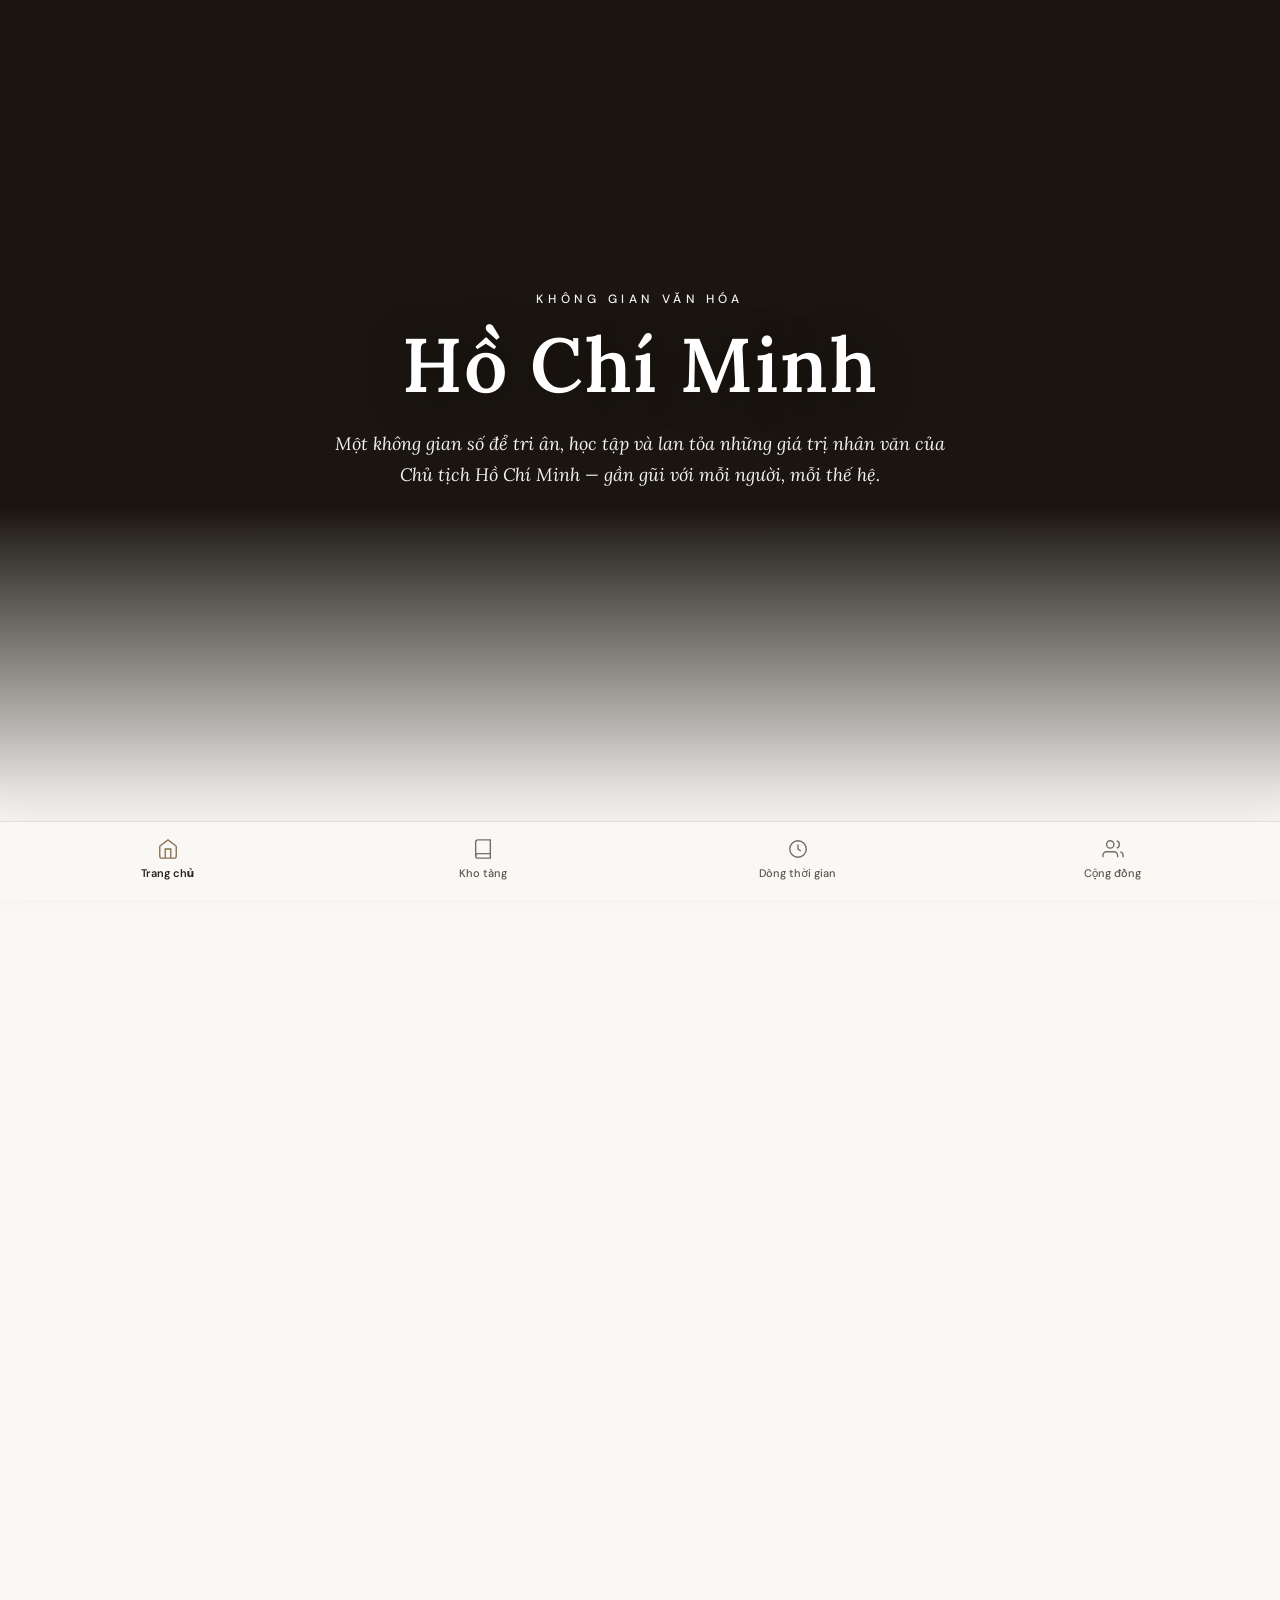
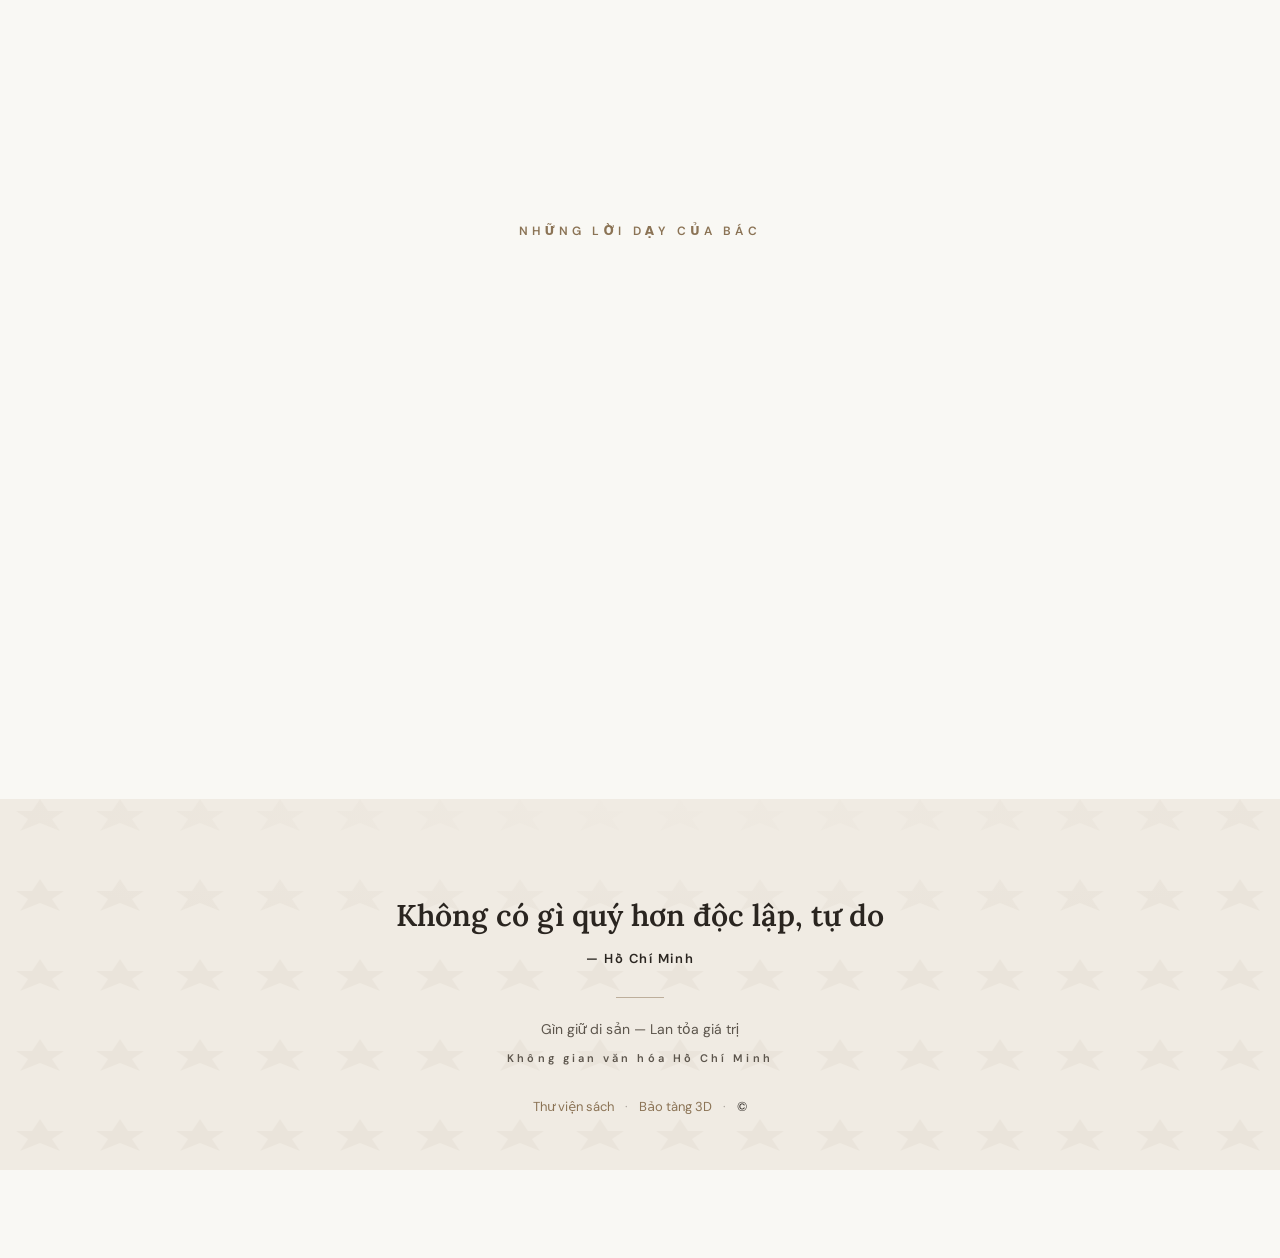
==== index.html @ f2ff1b16 "loai bo cac goi y cho dev" ====
<!doctype html>
<html lang="vi">
  <head>
    <meta charset="UTF-8" />
    <meta name="viewport" content="width=device-width, initial-scale=1.0" />
    <title>Không gian Văn hóa Hồ Chí Minh</title>
    <meta
      name="description"
      content="Không gian văn hóa Hồ Chí Minh trên không gian mạng — nơi quá khứ soi sáng tương lai."
    />
    <link rel="stylesheet" href="./landing.css" />
  </head>
  <body class="page-landing">
    <header class="landing-hero" role="banner">
      <div class="landing-hero__bg" aria-hidden="true"></div>
      <div class="landing-hero__fade" aria-hidden="true"></div>
      <div class="landing-hero__inner">
        <p class="landing-hero__label">Không gian văn hóa</p>
        <h1 class="landing-hero__title landing-serif">Hồ Chí Minh</h1>
        <p class="landing-hero__quote">
          Một không gian số để tri ân, học tập và lan tỏa những giá trị nhân văn
          của Chủ tịch Hồ Chí Minh — gần gũi với mỗi người, mỗi thế hệ.
        </p>
      </div>
    </header>

    <section class="landing-intro" data-reveal>
      <div class="landing-wrap">
        <div class="landing-intro__grid">
          <div>
            <h2 class="landing-intro__title">Nơi quá khứ soi sáng tương lai</h2>
            <p class="landing-intro__text">
              Nơi hội tụ tư liệu, sách và trải nghiệm số về cuộc đời, sự nghiệp
              và tư tưởng Hồ Chí Minh. Chúng tôi kiến tạo cổng thông tin thống
              nhất, thân thiện trên điện thoại và máy tính, để mỗi người dễ dàng
              tiếp cận nguồn chính thống và học tập, làm theo Bác trong đời
              sống hôm nay.
            </p>
          </div>
          <figure class="landing-intro__figure">
            <img
              src="./assets/hero-reference.png"
              alt="Không gian làm việc với sách và đèn dầu, gợi nhớ phong thái giản dị"
              width="1200"
              height="800"
              loading="lazy"
              decoding="async"
            />
          </figure>
        </div>
      </div>
    </section>

    <section class="landing-features" aria-labelledby="features-heading">
      <div class="landing-wrap">
        <h2 id="features-heading" class="visually-hidden">Ba trụ cột nội dung</h2>
        <div class="landing-cards">
          <article class="landing-card" data-reveal>
            <div class="landing-card__icon" aria-hidden="true">
              <svg viewBox="0 0 24 24" fill="none" stroke="currentColor" stroke-width="1.25">
                <path d="M4 19.5A2.5 2.5 0 0 1 6.5 17H20" />
                <path d="M6.5 2H20v20H6.5A2.5 2.5 0 0 1 4 19.5v-15A2.5 2.5 0 0 1 6.5 2z" />
                <path d="M8 7h8M8 11h6" />
              </svg>
            </div>
            <h3 class="landing-card__title">Kho tàng di sản</h3>
            <p class="landing-card__text">
              Tin tức, tư liệu đa phương tiện và điểm tham quan 3D — tập hợp tại
              một nơi, luôn dẫn nguồn rõ ràng.
            </p>
            <a class="landing-card__link" href="./tu-lieu.html">Khám phá tư liệu</a>
          </article>

          <article class="landing-card" data-reveal>
            <div class="landing-card__icon" aria-hidden="true">
              <svg viewBox="0 0 24 24" fill="none" stroke="currentColor" stroke-width="1.25">
                <circle cx="12" cy="12" r="9" />
                <path d="M12 7v5l3 2" />
              </svg>
            </div>
            <h3 class="landing-card__title">Dòng thời gian</h3>
            <p class="landing-card__text">
              Dòng đời Chủ tịch Hồ Chí Minh qua triển lãm ảnh — từ quê hương Sen – Chùa
              đến Di chúc và di sản của dân tộc.
            </p>
            <a class="landing-card__link" href="./ke-hoach.html">Xem dòng đời</a>
          </article>

          <article class="landing-card" data-reveal>
            <div class="landing-card__icon" aria-hidden="true">
              <svg viewBox="0 0 24 24" fill="none" stroke="currentColor" stroke-width="1.25">
                <path d="M17 21v-2a4 4 0 0 0-4-4H5a4 4 0 0 0-4 4v2" />
                <circle cx="9" cy="7" r="4" />
                <path d="M23 21v-2a4 4 0 0 0-3-3.87M16 3.13a4 4 0 0 1 0 7.75" />
              </svg>
            </div>
            <h3 class="landing-card__title">Cộng đồng</h3>
            <p class="landing-card__text">
              Liên kết đơn vị, thư viện và người dùng — cùng chia sẻ tài nguyên
              học tập có trách nhiệm.
            </p>
            <a class="landing-card__link" href="./lien-he.html">Kết nối &amp; liên hệ</a>
          </article>
        </div>
      </div>
    </section>

    <section class="landing-quotes" aria-labelledby="quotes-label">
      <p id="quotes-label" class="landing-quotes__label">Những lời dạy của Bác</p>
      <div class="landing-wrap">
        <div class="landing-quote-block" data-reveal>
          <blockquote>
            Không có việc gì khó; chỉ sợ lòng không bền. Đào núi lấp biển, quyết
            chí ắt làm nên.
          </blockquote>
          <cite>— Nhật ký trong tù</cite>
        </div>
        <div class="landing-quote-block" data-reveal>
          <blockquote>Học, học nữa, học mãi.</blockquote>
          <cite>— Với thiếu niên, nhi đồng</cite>
        </div>
        <div class="landing-quote-block" data-reveal>
          <blockquote>
            Thà hy sinh tất cả chứ nhất định không chịu làm nô lệ, không chịu mất
            nước.
          </blockquote>
          <cite>— Lời kêu gọi toàn quốc kháng chiến</cite>
        </div>
      </div>
    </section>

    <footer class="landing-foot">
      <div class="landing-foot__inner">
        <p class="landing-foot__quote landing-serif">
          Không có gì quý hơn độc lập, tự do
        </p>
        <p class="landing-foot__attr">— Hồ Chí Minh</p>
        <div class="landing-foot__rule" aria-hidden="true"></div>
        <p class="landing-foot__tag">Gìn giữ di sản — Lan tỏa giá trị</p>
        <p class="landing-foot__brand">Không gian văn hóa Hồ Chí Minh</p>
        <p class="landing-foot__links">
          <a href="./thu-vien.html">Thư viện sách</a>
          <span class="landing-foot__sep">·</span>
          <a href="./bao-tang-3d.html">Bảo tàng 3D</a>
          <span class="landing-foot__sep">·</span>
          <span>&copy; <span id="current-year"></span></span>
        </p>
      </div>
    </footer>

    <nav class="landing-dock" aria-label="Điều hướng chính">
      <a class="is-active" href="./index.html" aria-current="page">
        <svg viewBox="0 0 24 24" fill="none" stroke="currentColor" stroke-width="1.5">
          <path d="M3 9l9-7 9 7v11a2 2 0 0 1-2 2H5a2 2 0 0 1-2-2z" />
          <polyline points="9 22 9 12 15 12 15 22" />
        </svg>
        Trang chủ
      </a>
      <a href="./tu-lieu.html">
        <svg viewBox="0 0 24 24" fill="none" stroke="currentColor" stroke-width="1.5">
          <path d="M4 19.5A2.5 2.5 0 0 1 6.5 17H20" />
          <path d="M6.5 2H20v20H6.5A2.5 2.5 0 0 1 4 19.5v-15A2.5 2.5 0 0 1 6.5 2z" />
        </svg>
        Kho tàng
      </a>
      <a href="./ke-hoach.html">
        <svg viewBox="0 0 24 24" fill="none" stroke="currentColor" stroke-width="1.5">
          <circle cx="12" cy="12" r="9" />
          <path d="M12 7v5l3 2" />
        </svg>
        Dòng thời gian
      </a>
      <a href="./lien-he.html">
        <svg viewBox="0 0 24 24" fill="none" stroke="currentColor" stroke-width="1.5">
          <path d="M17 21v-2a4 4 0 0 0-4-4H5a4 4 0 0 0-4 4v2" />
          <circle cx="9" cy="7" r="4" />
          <path d="M23 21v-2a4 4 0 0 0-3-3.87M16 3.13a4 4 0 0 1 0 7.75" />
        </svg>
        Cộng đồng
      </a>
    </nav>

    <script src="./landing.js" defer></script>
  </body>
</html>
---- landing.css ----
/* Trang chủ — Không gian văn hóa Hồ Chí Minh (theo thiết kế landing) */

@import url("https://fonts.googleapis.com/css2?family=DM+Sans:ital,opsz,wght@0,9..40,400;0,9..40,500;0,9..40,600;1,9..40,400&family=Lora:ital,wght@0,400;0,600;0,700;1,400;1,600&display=swap");

:root {
  --cream: #f9f8f4;
  --cream-deep: #f0ebe3;
  --ink: #2a2520;
  --ink-muted: #5c554c;
  --gold: #8b7355;
  --hero-fade: #f9f8f4;
}

body.page-landing {
  margin: 0;
  font-family: "DM Sans", system-ui, sans-serif;
  background: var(--cream);
  color: var(--ink);
  line-height: 1.65;
  padding-bottom: 88px;
}

body.page-landing * {
  box-sizing: border-box;
}

.visually-hidden {
  position: absolute;
  width: 1px;
  height: 1px;
  padding: 0;
  margin: -1px;
  overflow: hidden;
  clip: rect(0, 0, 0, 0);
  white-space: nowrap;
  border: 0;
}

.landing-serif {
  font-family: "Lora", Georgia, serif;
}

/* Hero */
.landing-hero {
  position: relative;
  min-height: min(92vh, 820px);
  display: flex;
  align-items: center;
  justify-content: center;
  text-align: center;
  color: #fff;
  isolation: isolate;
  background-color: #1a1510;
}

.landing-hero__bg {
  position: absolute;
  inset: 0;
  background-image: linear-gradient(
      to bottom,
      rgba(26, 21, 16, 0.45) 0%,
      rgba(26, 21, 16, 0.25) 38%,
      rgba(26, 21, 16, 0.55) 100%
    ),
    url("./assets/hero-reference.png");
  background-size: cover;
  background-position: center 35%;
  z-index: 0;
}

.landing-hero__fade {
  position: absolute;
  inset: 0;
  top: auto;
  height: 38%;
  background: linear-gradient(
    to bottom,
    transparent,
    var(--hero-fade)
  );
  z-index: 1;
  pointer-events: none;
}

.landing-hero__inner {
  position: relative;
  z-index: 2;
  width: min(720px, 90%);
  padding: 100px 0 140px;
}

.landing-hero__label {
  margin: 0 0 16px;
  font-size: 12px;
  font-weight: 500;
  letter-spacing: 0.38em;
  text-transform: uppercase;
  opacity: 0.95;
}

.landing-hero__title {
  margin: 0 0 24px;
  font-family: "Lora", Georgia, serif;
  font-weight: 600;
  font-size: clamp(42px, 9vw, 76px);
  line-height: 1.05;
  letter-spacing: 0.02em;
  text-shadow: 0 4px 40px rgba(0, 0, 0, 0.35);
}

.landing-hero__quote {
  margin: 0 auto;
  max-width: 34em;
  font-family: "Lora", Georgia, serif;
  font-size: clamp(15px, 2.2vw, 18px);
  font-style: italic;
  font-weight: 400;
  line-height: 1.7;
  opacity: 0.95;
}

/* Intro */
.landing-intro {
  padding: 72px 0 88px;
}

.landing-wrap {
  width: min(1040px, 92%);
  margin: 0 auto;
}

.landing-intro__grid {
  display: grid;
  grid-template-columns: 1fr 1fr;
  gap: 48px;
  align-items: center;
}

.landing-intro__title {
  margin: 0 0 20px;
  font-family: "Lora", Georgia, serif;
  font-size: clamp(26px, 3.4vw, 34px);
  font-weight: 600;
  line-height: 1.25;
  color: var(--ink);
}

.landing-intro__text {
  margin: 0;
  font-size: 16px;
  color: var(--ink-muted);
}

.landing-intro__figure {
  margin: 0;
  border-radius: 12px;
  overflow: hidden;
  box-shadow: 0 20px 50px rgba(42, 37, 32, 0.12);
}

.landing-intro__figure img {
  display: block;
  width: 100%;
  height: min(380px, 48vw);
  object-fit: cover;
  object-position: center;
}

/* Feature cards */
.landing-features {
  padding: 8px 0 96px;
}

.landing-cards {
  display: grid;
  grid-template-columns: repeat(3, 1fr);
  gap: 28px;
}

.landing-card {
  background: #fff;
  border: 1px solid rgba(139, 115, 85, 0.18);
  border-radius: 14px;
  padding: 28px 24px 30px;
  box-shadow: 0 8px 28px rgba(42, 37, 32, 0.06);
  transition: transform 0.35s ease, box-shadow 0.35s ease;
}

.landing-card:hover {
  transform: translateY(-4px);
  box-shadow: 0 16px 40px rgba(42, 37, 32, 0.1);
}

.landing-card__icon {
  width: 40px;
  height: 40px;
  margin-bottom: 18px;
  color: var(--gold);
}

.landing-card__icon svg {
  width: 100%;
  height: 100%;
}

.landing-card__title {
  margin: 0 0 12px;
  font-family: "Lora", Georgia, serif;
  font-size: 20px;
  font-weight: 600;
}

.landing-card__text {
  margin: 0;
  font-size: 15px;
  color: var(--ink-muted);
  line-height: 1.65;
}

.landing-card__link {
  display: inline-block;
  margin-top: 16px;
  font-size: 14px;
  font-weight: 600;
  color: var(--gold);
  text-decoration: none;
  border-bottom: 1px solid transparent;
  transition: border-color 0.2s ease;
}

.landing-card__link:hover {
  border-bottom-color: var(--gold);
}

/* Quotes */
.landing-quotes {
  padding: 56px 0 100px;
  text-align: center;
}

.landing-quotes__label {
  margin: 0 0 56px;
  font-size: 12px;
  font-weight: 600;
  letter-spacing: 0.35em;
  text-transform: uppercase;
  color: var(--gold);
}

.landing-quote-block {
  margin: 0 auto 52px;
  max-width: 640px;
}

.landing-quote-block:last-child {
  margin-bottom: 0;
}

.landing-quote-block blockquote {
  margin: 0 0 14px;
  font-family: "Lora", Georgia, serif;
  font-size: clamp(19px, 2.6vw, 24px);
  font-style: italic;
  font-weight: 400;
  line-height: 1.55;
  color: var(--ink);
}

.landing-quote-block cite {
  display: block;
  font-family: "DM Sans", sans-serif;
  font-size: 14px;
  font-style: normal;
  color: var(--ink-muted);
}

/* Footer band */
.landing-foot {
  position: relative;
  padding: 96px 24px 40px;
  text-align: center;
  background-color: var(--cream-deep);
  background-image: url("data:image/svg+xml,%3Csvg xmlns='http://www.w3.org/2000/svg' width='80' height='80' viewBox='0 0 80 80'%3E%3Cpath fill='%238b7355' fill-opacity='0.06' d='M40 0L48 12h16L52 20l8 12-20-8-20 8 8-12-12-8h16z'/%3E%3C/svg%3E");
  overflow: hidden;
}

.landing-foot::before {
  content: "";
  position: absolute;
  inset: 0;
  background: radial-gradient(
    ellipse 90% 60% at 50% 0%,
    rgba(240, 235, 227, 0.9),
    transparent 65%
  );
  pointer-events: none;
}

.landing-foot__inner {
  position: relative;
  z-index: 1;
  max-width: 720px;
  margin: 0 auto;
}

.landing-foot__quote {
  margin: 0 0 12px;
  font-family: "Lora", Georgia, serif;
  font-size: clamp(22px, 3.5vw, 30px);
  font-weight: 600;
  line-height: 1.35;
}

.landing-foot__attr {
  margin: 0 0 28px;
  font-size: 13px;
  font-weight: 600;
  letter-spacing: 0.12em;
}

.landing-foot__rule {
  width: 48px;
  height: 1px;
  margin: 0 auto 20px;
  background: var(--gold);
  opacity: 0.5;
}

.landing-foot__tag {
  margin: 0 0 8px;
  font-size: 14px;
  color: var(--ink-muted);
}

.landing-foot__brand {
  margin: 0;
  font-size: 11px;
  font-weight: 600;
  letter-spacing: 0.28em;
  color: var(--ink-muted);
}

.landing-foot__links {
  margin-top: 28px;
  font-size: 13px;
}

.landing-foot__links a {
  color: var(--gold);
  text-decoration: none;
}

.landing-foot__links a:hover {
  text-decoration: underline;
}

.landing-foot__sep {
  margin: 0 8px;
  color: rgba(92, 85, 76, 0.45);
}

/* Bottom nav */
.landing-dock {
  position: fixed;
  left: 0;
  right: 0;
  bottom: 0;
  z-index: 100;
  display: flex;
  justify-content: space-around;
  align-items: stretch;
  gap: 4px;
  padding: 10px 12px calc(12px + env(safe-area-inset-bottom, 0));
  background: rgba(249, 248, 244, 0.94);
  backdrop-filter: blur(12px);
  -webkit-backdrop-filter: blur(12px);
  border-top: 1px solid rgba(139, 115, 85, 0.2);
  box-shadow: 0 -8px 32px rgba(42, 37, 32, 0.06);
}

.landing-dock a {
  flex: 1;
  display: flex;
  flex-direction: column;
  align-items: center;
  justify-content: flex-start;
  gap: 4px;
  padding: 6px 4px;
  font-size: 11px;
  font-weight: 500;
  color: var(--ink-muted);
  text-decoration: none;
  border-radius: 10px;
  transition: background 0.2s ease, color 0.2s ease;
}

.landing-dock a svg {
  width: 22px;
  height: 22px;
  opacity: 0.85;
}

.landing-dock a:hover,
.landing-dock a:focus-visible {
  background: rgba(139, 115, 85, 0.1);
  color: var(--ink);
  outline: none;
}

.landing-dock a.is-active {
  color: var(--ink);
  font-weight: 600;
}

.landing-dock a.is-active svg {
  opacity: 1;
  color: var(--gold);
}

/* Scroll reveal */
[data-reveal] {
  opacity: 0;
  transform: translateY(18px);
  transition: opacity 0.65s ease, transform 0.65s ease;
}

[data-reveal].is-visible {
  opacity: 1;
  transform: none;
}

@media (max-width: 880px) {
  .landing-intro__grid {
    grid-template-columns: 1fr;
    gap: 36px;
  }

  .landing-intro__figure img {
    height: 280px;
  }

  .landing-cards {
    grid-template-columns: 1fr;
  }
}

@media (prefers-reduced-motion: reduce) {
  [data-reveal] {
    opacity: 1;
    transform: none;
    transition: none;
  }

  .landing-card {
    transition: none;
  }

  .landing-card:hover {
    transform: none;
  }
}

/* ——— Trang nội dung (cùng hệ với trang chủ) ——— */

.landing-hero--page {
  min-height: 0;
  align-items: flex-end;
}

.landing-hero--page .landing-hero__bg {
  background-position: center 40%;
}

.landing-hero__inner--page {
  padding: 72px 0 96px;
  width: min(880px, 92%);
  text-align: center;
}

.landing-hero--page .landing-hero__title {
  font-size: clamp(28px, 5vw, 46px);
  margin-bottom: 16px;
}

.landing-hero__desc {
  margin: 0 auto;
  max-width: 40em;
  font-family: "DM Sans", system-ui, sans-serif;
  font-size: clamp(15px, 2vw, 17px);
  font-style: normal;
  font-weight: 400;
  line-height: 1.65;
  opacity: 0.92;
}

.landing-page-main {
  padding: 28px 0 108px;
}

body.page-landing .container {
  width: min(1040px, 92%);
  margin: 0 auto;
}

body.page-landing main.container {
  padding-left: 0;
  padding-right: 0;
}

body.page-landing .block {
  background: #fff;
  border: 1px solid rgba(139, 115, 85, 0.18);
  border-radius: 14px;
  padding: 26px 22px 28px;
  margin: 0 0 22px;
  box-shadow: 0 8px 28px rgba(42, 37, 32, 0.06);
}

body.page-landing .block:last-child {
  margin-bottom: 0;
}

body.page-landing .block h2 {
  margin: 0 0 10px;
  font-family: "Lora", Georgia, serif;
  font-size: clamp(21px, 2.5vw, 28px);
  font-weight: 600;
  color: var(--ink);
}

body.page-landing .section-head {
  display: flex;
  justify-content: space-between;
  align-items: baseline;
  gap: 12px;
  flex-wrap: wrap;
  margin-bottom: 6px;
}

body.page-landing .section-head h2 {
  margin: 0;
}

body.page-landing .count {
  margin: 0;
  font-size: 14px;
  color: var(--ink-muted);
}

body.page-landing .count strong {
  color: var(--ink);
  font-weight: 600;
}

body.page-landing .controls {
  display: grid;
  grid-template-columns: 1fr 220px;
  gap: 14px;
  margin-top: 8px;
}

body.page-landing .search-wrap,
body.page-landing .filter-wrap {
  display: block;
  margin: 14px 0 18px;
}

body.page-landing .search-wrap span,
body.page-landing .filter-wrap span {
  display: block;
  margin-bottom: 8px;
  color: var(--ink-muted);
  font-size: 14px;
}

body.page-landing input[type="text"],
body.page-landing select {
  width: 100%;
  padding: 12px 14px;
  border: 1px solid rgba(139, 115, 85, 0.28);
  border-radius: 10px;
  font-size: 15px;
  font-family: inherit;
  background: #fff;
  color: var(--ink);
}

body.page-landing input[type="text"]:focus,
body.page-landing select:focus {
  outline: 2px solid rgba(139, 115, 85, 0.35);
  outline-offset: 0;
}

body.page-landing .grid {
  display: grid;
  grid-template-columns: repeat(auto-fit, minmax(260px, 1fr));
  gap: 16px;
  margin-top: 8px;
}

body.page-landing .card {
  border: 1px solid rgba(139, 115, 85, 0.16);
  border-radius: 12px;
  padding: 16px 16px 18px;
  background: #fff;
  display: flex;
  flex-direction: column;
  gap: 10px;
  box-shadow: 0 4px 18px rgba(42, 37, 32, 0.05);
}

body.page-landing .card h3 {
  margin: 0;
  font-family: "Lora", Georgia, serif;
  font-size: 17px;
  line-height: 1.35;
  font-weight: 600;
  color: var(--ink);
}

body.page-landing .card p,
body.page-landing .muted {
  margin: 0;
  color: var(--ink-muted);
  font-size: 14px;
}

body.page-landing .meta {
  color: var(--ink-muted);
  font-size: 13px;
}

body.page-landing .badge {
  display: inline-block;
  width: fit-content;
  font-size: 11px;
  font-weight: 600;
  letter-spacing: 0.04em;
  text-transform: uppercase;
  color: var(--gold);
  background: rgba(139, 115, 85, 0.12);
  border-radius: 999px;
  padding: 4px 10px;
}

body.page-landing .badge.success {
  background: rgba(46, 125, 50, 0.12);
  color: #2e7d32;
}

body.page-landing .card .actions {
  margin-top: auto;
  display: flex;
  gap: 8px;
  flex-wrap: wrap;
}

body.page-landing .btn {
  display: inline-block;
  text-decoration: none;
  border-radius: 10px;
  padding: 10px 16px;
  font-weight: 600;
  font-size: 14px;
  border: 0;
  cursor: pointer;
  font-family: inherit;
}

body.page-landing .btn.primary {
  background: var(--gold);
  color: #fff;
}

body.page-landing .btn.primary:hover {
  filter: brightness(1.05);
}

body.page-landing .btn.secondary {
  background: rgba(139, 115, 85, 0.12);
  color: var(--ink);
}

body.page-landing .btn.secondary:hover {
  background: rgba(139, 115, 85, 0.2);
}

body.page-landing .goals {
  margin: 12px 0 0;
  padding-left: 20px;
  color: var(--ink-muted);
}

body.page-landing .goals li {
  margin-bottom: 8px;
}

body.page-landing .goals li:last-child {
  margin-bottom: 0;
}

body.page-landing .note {
  background: rgba(139, 115, 85, 0.08);
  border: 1px solid rgba(139, 115, 85, 0.22);
  border-radius: 10px;
  padding: 14px 16px;
  margin-top: 16px;
  font-size: 14px;
  color: var(--ink-muted);
}

body.page-landing .note strong {
  color: var(--ink);
}

body.page-landing .timeline {
  border-left: 3px solid rgba(139, 115, 85, 0.35);
  margin-left: 10px;
  padding-left: 18px;
}

body.page-landing .timeline-item {
  position: relative;
  margin-bottom: 18px;
  padding-bottom: 8px;
}

body.page-landing .timeline-item:last-child {
  margin-bottom: 0;
}

body.page-landing .timeline-item::before {
  content: "";
  position: absolute;
  left: -25px;
  top: 6px;
  width: 11px;
  height: 11px;
  border-radius: 50%;
  background: var(--gold);
  box-shadow: 0 0 0 3px rgba(139, 115, 85, 0.2);
}

body.page-landing .timeline-item h3 {
  margin: 0 0 6px;
  font-family: "Lora", Georgia, serif;
  font-size: 18px;
  font-weight: 600;
}

body.page-landing .kpi {
  font-size: 12px;
  font-weight: 600;
  letter-spacing: 0.12em;
  text-transform: uppercase;
  color: var(--gold);
  margin: 0 0 6px;
}

body.page-landing .timeline-highlights {
  margin: 10px 0 0;
  padding-left: 1.15rem;
  font-size: 14px;
  color: var(--ink-muted);
  line-height: 1.55;
}

body.page-landing .timeline-highlights li {
  margin-bottom: 6px;
}

body.page-landing .timeline-highlights li:last-child {
  margin-bottom: 0;
}

body.page-landing .goals a {
  color: var(--gold);
  font-weight: 600;
  text-decoration: none;
}

body.page-landing .goals a:hover {
  text-decoration: underline;
}

body.page-landing .timeline-gallery {
  display: grid;
  grid-template-columns: repeat(auto-fill, minmax(160px, 1fr));
  gap: 14px;
  margin-top: 16px;
  padding-top: 4px;
}

body.page-landing .timeline-figure {
  margin: 0;
  border-radius: 10px;
  overflow: hidden;
  background: rgba(255, 255, 255, 0.65);
  border: 1px solid rgba(139, 115, 85, 0.2);
  box-shadow: 0 2px 10px rgba(44, 36, 24, 0.06);
}

body.page-landing .timeline-figure__link {
  display: block;
  aspect-ratio: 4 / 3;
  overflow: hidden;
  background: rgba(139, 115, 85, 0.08);
}

body.page-landing .timeline-figure__link img {
  width: 100%;
  height: 100%;
  object-fit: cover;
  transition: transform 0.25s ease;
}

body.page-landing .timeline-figure__link:hover img {
  transform: scale(1.04);
}

body.page-landing .timeline-figure figcaption {
  padding: 10px 10px 12px;
  display: flex;
  flex-direction: column;
  gap: 4px;
}

body.page-landing .timeline-figure__code {
  font-size: 11px;
  font-weight: 700;
  letter-spacing: 0.08em;
  text-transform: uppercase;
  color: var(--gold);
}

body.page-landing .timeline-figure__title {
  font-size: 13px;
  line-height: 1.45;
  color: var(--ink-muted);
}

@media (max-width: 760px) {
  body.page-landing .timeline-gallery {
    grid-template-columns: repeat(2, minmax(0, 1fr));
    gap: 10px;
  }
}

@media (max-width: 760px) {
  body.page-landing .controls {
    grid-template-columns: 1fr;
  }

  .landing-hero__inner--page {
    padding: 56px 0 72px;
  }
}
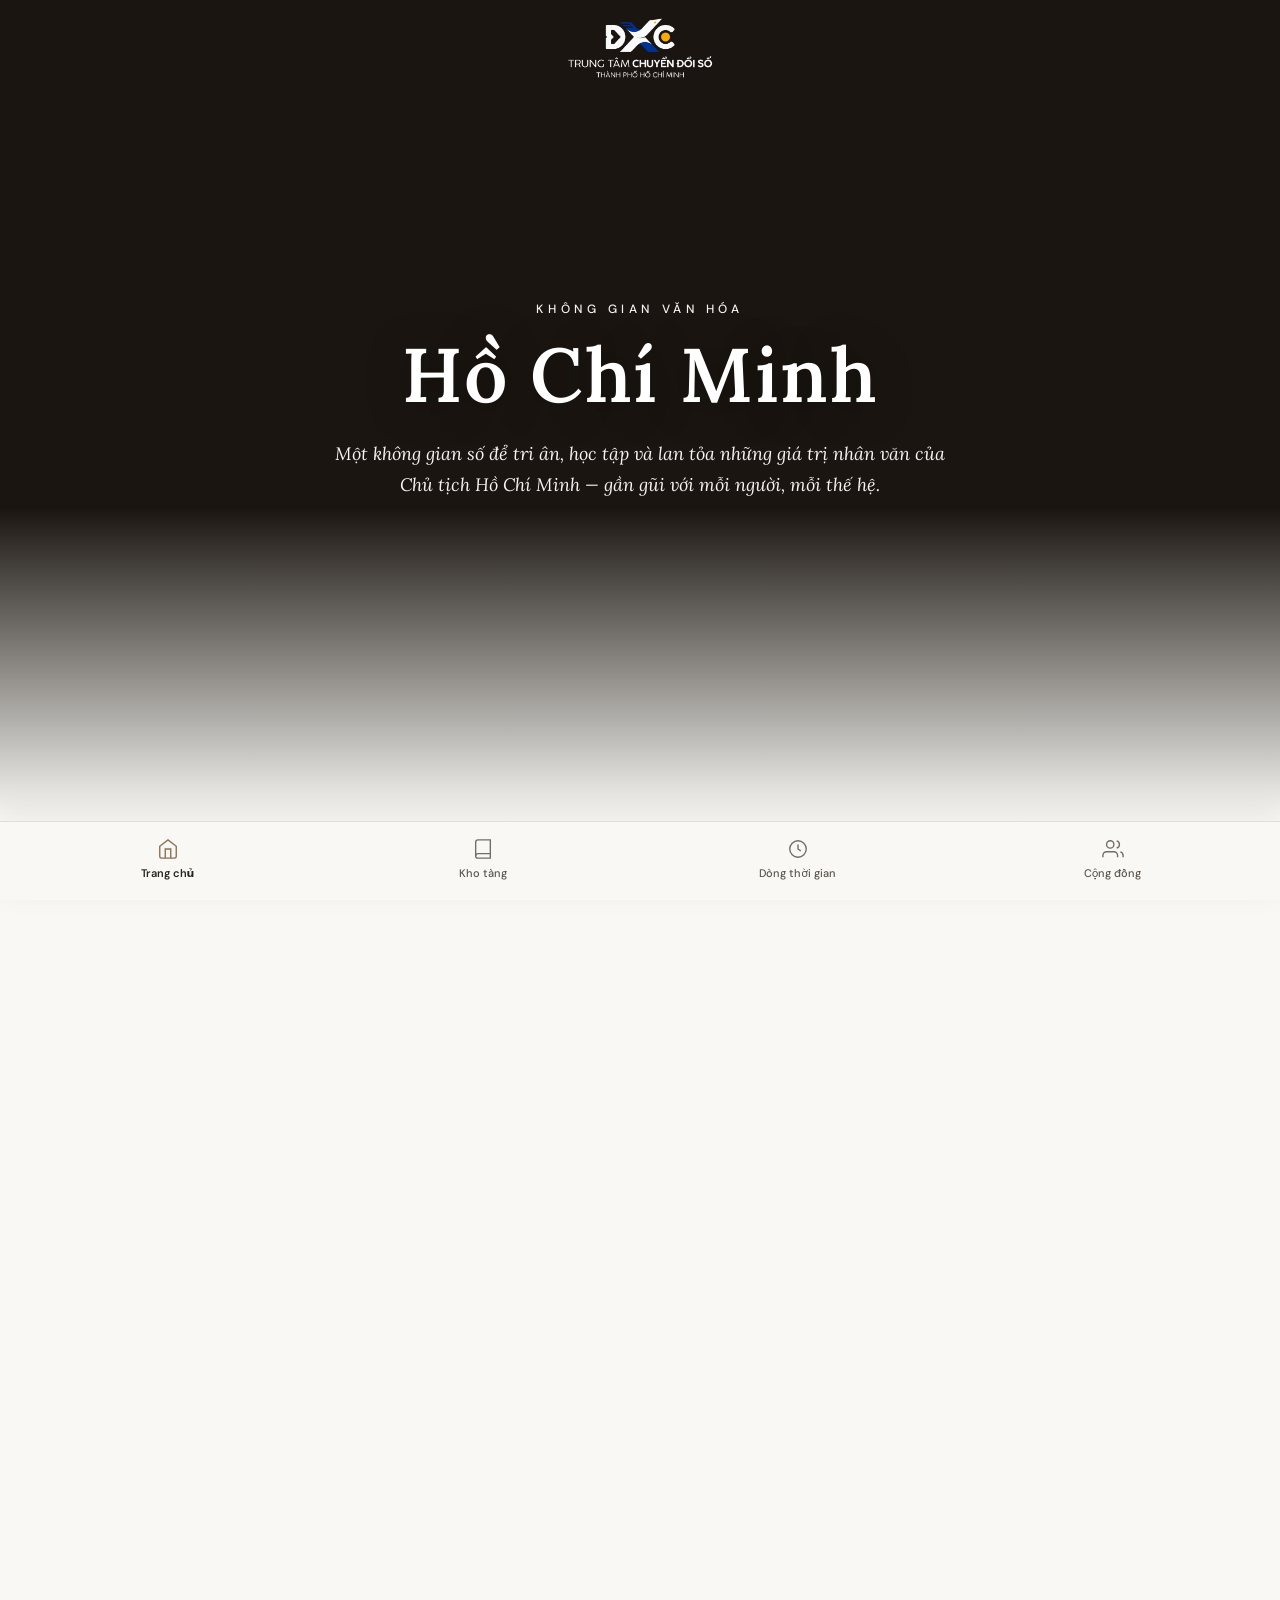
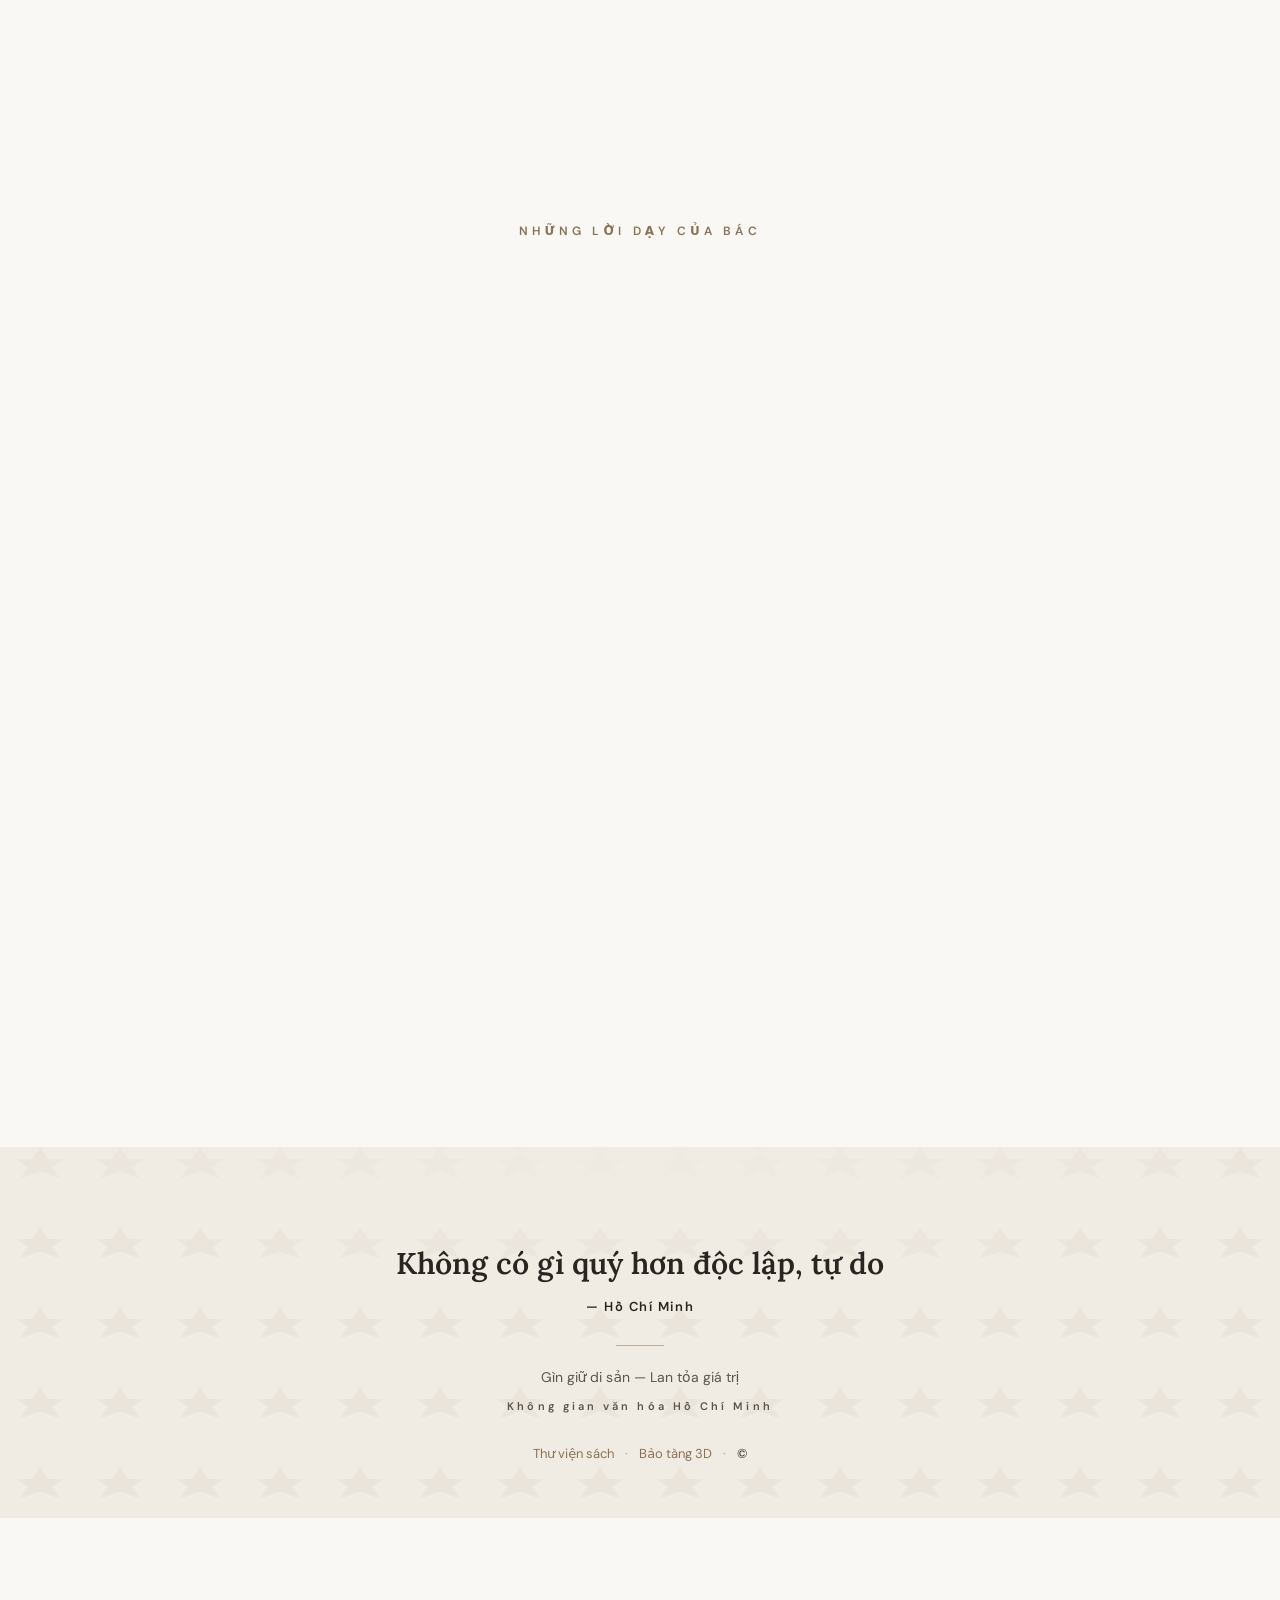
==== commit adff9749: "sap xep lai cau truc thu muc Co-authored-by: Cursor <cursoragent@cursor.com>" ====
--- a/index.html
+++ b/index.html
@@ -14,6 +14,16 @@
     <header class="landing-hero" role="banner">
       <div class="landing-hero__bg" aria-hidden="true"></div>
       <div class="landing-hero__fade" aria-hidden="true"></div>
+      <a class="site-brand" href="./index.html" aria-label="Trung tâm Chuyển đổi số Thành phố Hồ Chí Minh — về trang chủ">
+        <img
+          class="site-brand__logo"
+          src="./assets/branding/Logo-full_ngang_trang.png"
+          alt="Trung tâm Chuyển đổi số Thành phố Hồ Chí Minh"
+          width="360"
+          height="147"
+          decoding="async"
+        />
+      </a>
       <div class="landing-hero__inner">
         <p class="landing-hero__label">Không gian văn hóa</p>
         <h1 class="landing-hero__title landing-serif">Hồ Chí Minh</h1>
@@ -39,7 +49,7 @@
           </div>
           <figure class="landing-intro__figure">
             <img
-              src="./assets/hero-reference.png"
+              src="./assets/ui/hero-reference.png"
               alt="Không gian làm việc với sách và đèn dầu, gợi nhớ phong thái giản dị"
               width="1200"
               height="800"
@@ -110,21 +120,41 @@
       <div class="landing-wrap">
         <div class="landing-quote-block" data-reveal>
           <blockquote>
-            Không có việc gì khó; chỉ sợ lòng không bền. Đào núi lấp biển, quyết
-            chí ắt làm nên.
-          </blockquote>
-          <cite>— Nhật ký trong tù</cite>
-        </div>
-        <div class="landing-quote-block" data-reveal>
-          <blockquote>Học, học nữa, học mãi.</blockquote>
-          <cite>— Với thiếu niên, nhi đồng</cite>
-        </div>
-        <div class="landing-quote-block" data-reveal>
-          <blockquote>
-            Thà hy sinh tất cả chứ nhất định không chịu làm nô lệ, không chịu mất
-            nước.
-          </blockquote>
-          <cite>— Lời kêu gọi toàn quốc kháng chiến</cite>
+            Không có gì quý hơn độc lập, tự do.
+          </blockquote>
+          <p class="landing-quote-block__meta">
+            <span class="landing-quote-block__year">1966</span>
+            <cite>Lời kêu gọi toàn quốc · 17/7</cite>
+          </p>
+        </div>
+        <div class="landing-quote-block" data-reveal>
+          <blockquote>
+            Vì lợi ích mười năm trồng cây, vì lợi ích trăm năm trồng người.
+          </blockquote>
+          <p class="landing-quote-block__meta">
+            <span class="landing-quote-block__year">1958</span>
+            <cite>Bài nói chuyện với ngành giáo dục</cite>
+          </p>
+        </div>
+        <div class="landing-quote-block" data-reveal>
+          <blockquote>
+            Đoàn kết, đoàn kết, đại đoàn kết. Thành công, thành công, đại thành công.
+          </blockquote>
+          <p class="landing-quote-block__meta">
+            <span class="landing-quote-block__year">1963</span>
+            <cite>Diễn văn Đại hội toàn quốc</cite>
+          </p>
+        </div>
+        <div class="landing-quote-block" data-reveal>
+          <blockquote>
+            Non sông Việt Nam có trở nên tươi đẹp hay không, dân tộc Việt Nam có bước
+            tới đài vinh quang để sánh vai với các cường quốc năm châu được hay không,
+            chính là nhờ một phần lớn ở công học tập của các em.
+          </blockquote>
+          <p class="landing-quote-block__meta">
+            <span class="landing-quote-block__year">1946</span>
+            <cite>Thư gửi học sinh nhân ngày khai trường</cite>
+          </p>
         </div>
       </div>
     </section>
@@ -141,7 +171,7 @@
         <p class="landing-foot__links">
           <a href="./thu-vien.html">Thư viện sách</a>
           <span class="landing-foot__sep">·</span>
-          <a href="./bao-tang-3d.html">Bảo tàng 3D</a>
+          <a href="./tu-lieu.html#bao-tang-3d">Bảo tàng 3D</a>
           <span class="landing-foot__sep">·</span>
           <span>&copy; <span id="current-year"></span></span>
         </p>
--- a/landing.css
+++ b/landing.css
@@ -18,6 +18,36 @@
   color: var(--ink);
   line-height: 1.65;
   padding-bottom: 88px;
+}
+
+body.page-redirect {
+  margin: 0;
+  min-height: 100vh;
+  display: flex;
+  align-items: center;
+  justify-content: center;
+  font-family: "DM Sans", system-ui, sans-serif;
+  background: var(--cream);
+  color: var(--ink);
+}
+
+.page-redirect__inner {
+  text-align: center;
+  padding: 24px;
+}
+
+.site-brand--static {
+  position: static;
+  transform: none;
+  display: inline-block;
+  margin: 0 auto 20px;
+  padding: 10px 18px;
+  background: #1a1510;
+  border-radius: 10px;
+}
+
+.site-brand--static .site-brand__logo {
+  height: clamp(48px, 12vw, 64px);
 }
 
 body.page-landing * {
@@ -62,7 +92,7 @@
       rgba(26, 21, 16, 0.25) 38%,
       rgba(26, 21, 16, 0.55) 100%
     ),
-    url("./assets/hero-reference.png");
+    url("./assets/ui/hero-reference.png");
   background-size: cover;
   background-position: center 35%;
   z-index: 0;
@@ -82,11 +112,41 @@
   pointer-events: none;
 }
 
+.site-brand {
+  position: absolute;
+  top: max(18px, env(safe-area-inset-top, 0px));
+  left: 50%;
+  z-index: 3;
+  display: block;
+  line-height: 0;
+  transform: translateX(-50%);
+  opacity: 0.98;
+  transition: opacity 0.2s ease;
+}
+
+.site-brand:hover {
+  opacity: 1;
+}
+
+.site-brand:focus-visible {
+  outline: 2px solid rgba(255, 255, 255, 0.85);
+  outline-offset: 4px;
+  border-radius: 4px;
+}
+
+.site-brand__logo {
+  display: block;
+  height: clamp(44px, 10vw, 60px);
+  width: auto;
+  max-width: min(360px, 90vw);
+  object-fit: contain;
+}
+
 .landing-hero__inner {
   position: relative;
   z-index: 2;
   width: min(720px, 90%);
-  padding: 100px 0 140px;
+  padding: 120px 0 140px;
 }
 
 .landing-hero__label {
@@ -264,6 +324,22 @@
   font-weight: 400;
   line-height: 1.55;
   color: var(--ink);
+}
+
+.landing-quote-block__meta {
+  margin: 0;
+  display: flex;
+  flex-direction: column;
+  align-items: center;
+  gap: 6px;
+}
+
+.landing-quote-block__year {
+  font-family: "DM Sans", sans-serif;
+  font-size: 13px;
+  font-weight: 600;
+  letter-spacing: 0.12em;
+  color: var(--gold);
 }
 
 .landing-quote-block cite {
@@ -472,7 +548,7 @@
 }
 
 .landing-hero__inner--page {
-  padding: 72px 0 96px;
+  padding: 88px 0 96px;
   width: min(880px, 92%);
   text-align: center;
 }
@@ -511,7 +587,7 @@
   background: #fff;
   border: 1px solid rgba(139, 115, 85, 0.18);
   border-radius: 14px;
-  padding: 26px 22px 28px;
+  padding: 22px 26px;
   margin: 0 0 22px;
   box-shadow: 0 8px 28px rgba(42, 37, 32, 0.06);
 }
@@ -653,6 +729,15 @@
   display: flex;
   gap: 8px;
   flex-wrap: wrap;
+}
+
+body.page-landing .card__thumb {
+  display: block;
+  width: 100%;
+  aspect-ratio: 16 / 9;
+  object-fit: cover;
+  border-radius: 10px;
+  background: rgba(139, 115, 85, 0.12);
 }
 
 body.page-landing .btn {
@@ -783,6 +868,65 @@
   text-decoration: underline;
 }
 
+body.page-landing .section-lead {
+  margin: 0 0 14px;
+  font-size: 15px;
+  line-height: 1.6;
+  color: var(--ink-muted);
+}
+
+body.page-landing .museum-portal a {
+  color: var(--gold);
+  font-weight: 600;
+  text-decoration: none;
+}
+
+body.page-landing .museum-portal a:hover {
+  text-decoration: underline;
+}
+
+body.page-landing .card__badges {
+  display: flex;
+  flex-wrap: wrap;
+  gap: 6px;
+  margin-bottom: 8px;
+}
+
+body.page-landing .card--museum .card__hint {
+  margin: 0 0 12px;
+  font-size: 13px;
+}
+
+body.page-landing .grid--museums {
+  margin-top: 16px;
+}
+
+body.page-landing #bao-tang-3d {
+  scroll-margin-top: 24px;
+}
+
+body.page-landing .block--infographic {
+  padding: 0;
+  overflow: hidden;
+}
+
+body.page-landing .block--infographic .infographic {
+  margin: 0;
+  line-height: 0;
+  border: none;
+  border-radius: 0;
+  background: transparent;
+  box-shadow: none;
+}
+
+body.page-landing .block--infographic .infographic img {
+  display: block;
+  width: 100%;
+  height: auto;
+  margin: 0;
+  border-radius: 0;
+}
+
 body.page-landing .timeline-gallery {
   display: grid;
   grid-template-columns: repeat(auto-fill, minmax(160px, 1fr));
@@ -839,6 +983,407 @@
   color: var(--ink-muted);
 }
 
+/* Flipbook module */
+body.page-landing .block--flipbook {
+  overflow: hidden;
+}
+
+body.page-landing .flipbook-module {
+  margin-top: 8px;
+  border-radius: 16px;
+  border: 1px solid rgba(139, 115, 85, 0.28);
+  background: linear-gradient(180deg, #f9f6ef 0%, #f3ece0 100%);
+  color: var(--ink);
+  padding: 12px;
+  box-shadow: inset 0 1px 0 rgba(255, 255, 255, 0.75);
+}
+
+body.page-landing .flipbook-toolbar {
+  display: flex;
+  justify-content: space-between;
+  gap: 10px;
+  flex-wrap: wrap;
+  margin-bottom: 12px;
+  padding: 10px;
+  border-radius: 12px;
+  border: 1px solid rgba(139, 115, 85, 0.2);
+  background: rgba(255, 255, 255, 0.45);
+}
+
+body.page-landing .flipbook-toolbar__group {
+  display: flex;
+  align-items: center;
+  gap: 8px;
+  flex-wrap: wrap;
+}
+
+body.page-landing .flipbook-btn {
+  border: 1px solid rgba(139, 115, 85, 0.32);
+  background: rgba(255, 255, 255, 0.82);
+  color: var(--ink);
+  border-radius: 10px;
+  height: 34px;
+  min-width: 34px;
+  padding: 0 11px;
+  font-size: 14px;
+  font-weight: 600;
+  font-family: inherit;
+  cursor: pointer;
+}
+
+body.page-landing .flipbook-btn:hover,
+body.page-landing .flipbook-btn:focus-visible {
+  background: rgba(139, 115, 85, 0.12);
+  border-color: rgba(139, 115, 85, 0.45);
+}
+
+body.page-landing .flipbook-btn:disabled {
+  opacity: 0.45;
+  cursor: not-allowed;
+}
+
+body.page-landing .flipbook-btn--ghost {
+  background: rgba(249, 248, 244, 0.72);
+}
+
+body.page-landing .flipbook-page {
+  display: inline-flex;
+  align-items: center;
+  gap: 6px;
+  color: var(--ink);
+  font-size: 14px;
+  font-weight: 600;
+}
+
+body.page-landing .flipbook-page input {
+  width: 62px;
+  height: 34px;
+  border-radius: 10px;
+  border: 1px solid rgba(139, 115, 85, 0.3);
+  background: #fff;
+  color: var(--ink);
+  font-family: inherit;
+  font-size: 14px;
+  font-weight: 600;
+  text-align: center;
+}
+
+body.page-landing .flipbook-zoom-badge {
+  min-width: 50px;
+  text-align: center;
+  font-size: 13px;
+  font-weight: 600;
+  color: var(--gold);
+}
+
+body.page-landing .flipbook-body {
+  position: relative;
+  border-radius: 13px;
+  border: 1px solid rgba(139, 115, 85, 0.2);
+  background: #fdfbf6;
+  overflow: hidden;
+}
+
+body.page-landing .flipbook-outline-panel {
+  position: absolute;
+  z-index: 12;
+  top: 0;
+  left: 0;
+  bottom: 0;
+  width: min(78vw, 330px);
+  background: rgba(247, 242, 233, 0.98);
+  border-right: 1px solid rgba(139, 115, 85, 0.24);
+  box-shadow: 10px 0 20px rgba(42, 37, 32, 0.12);
+  padding: 14px 12px;
+  overflow: auto;
+}
+
+body.page-landing .flipbook-outline-title {
+  margin: 0 0 10px;
+  font-size: 13px;
+  font-weight: 700;
+  letter-spacing: 0.08em;
+  text-transform: uppercase;
+  color: var(--gold);
+}
+
+body.page-landing .flipbook-outline-list ul {
+  margin: 4px 0 0;
+  padding-left: 16px;
+}
+
+body.page-landing .flipbook-outline-list button {
+  border: 0;
+  background: transparent;
+  color: var(--ink);
+  font-family: inherit;
+  font-size: 13px;
+  line-height: 1.4;
+  text-align: left;
+  padding: 4px 0;
+  cursor: pointer;
+}
+
+body.page-landing .flipbook-outline-list button:hover,
+body.page-landing .flipbook-outline-list button:focus-visible {
+  text-decoration: underline;
+}
+
+body.page-landing .flipbook-stage-wrap {
+  padding: 12px;
+}
+
+body.page-landing .flipbook-status {
+  margin: 0 0 8px;
+  color: var(--ink-muted);
+  font-size: 13px;
+  line-height: 1.45;
+}
+
+body.page-landing .flipbook-stage {
+  min-height: clamp(380px, 64vh, 620px);
+  max-height: 72vh;
+  border: 1px solid rgba(139, 115, 85, 0.24);
+  border-radius: 12px;
+  background: linear-gradient(180deg, #f6efe4 0%, #f3ebde 100%);
+  overflow: auto;
+  display: grid;
+  place-items: center;
+  padding: 14px;
+}
+
+body.page-landing .flipbook-sheet {
+  position: relative;
+  border-radius: 10px;
+  background: #fff;
+  box-shadow: 0 16px 40px rgba(42, 37, 32, 0.2);
+  transform-origin: center right;
+}
+
+body.page-landing .flipbook-sheet::after {
+  content: "";
+  position: absolute;
+  inset: 0;
+  border-radius: 10px;
+  box-shadow: inset 0 0 0 1px rgba(9, 18, 36, 0.08);
+  pointer-events: none;
+}
+
+body.page-landing .flipbook-sheet canvas {
+  display: block;
+  max-width: 100%;
+  height: auto;
+  border-radius: 10px;
+}
+
+body.page-landing .flipbook-sheet.is-flip-next {
+  animation: flipbookNext 360ms cubic-bezier(0.2, 0.75, 0.2, 1);
+}
+
+body.page-landing .flipbook-sheet.is-flip-prev {
+  animation: flipbookPrev 360ms cubic-bezier(0.2, 0.75, 0.2, 1);
+}
+
+body.page-landing .flipbook-hint {
+  margin: 8px 0 0;
+  color: var(--ink-muted);
+  font-size: 12px;
+  line-height: 1.45;
+}
+
+body.page-landing .flipbook-shelf {
+  margin-top: 12px;
+  display: grid;
+  grid-template-columns: repeat(4, minmax(0, 1fr));
+  gap: 12px;
+}
+
+body.page-landing .flipbook-book-btn {
+  border: 1px solid rgba(139, 115, 85, 0.28);
+  border-radius: 14px;
+  background: linear-gradient(170deg, #f8f3ea 0%, #efe4d1 100%);
+  padding: 8px;
+  text-align: left;
+  cursor: pointer;
+  box-shadow: 0 6px 16px rgba(42, 37, 32, 0.13);
+  transition: transform 0.2s ease, box-shadow 0.2s ease;
+}
+
+body.page-landing .flipbook-book-btn:hover,
+body.page-landing .flipbook-book-btn:focus-visible {
+  transform: translateY(-2px);
+}
+
+body.page-landing .flipbook-book-btn.is-active {
+  box-shadow: 0 0 0 2px rgba(139, 115, 85, 0.45), 0 8px 18px rgba(42, 37, 32, 0.18);
+}
+
+body.page-landing .flipbook-book-cover {
+  border-radius: 10px;
+  background: rgba(139, 115, 85, 0.12);
+  aspect-ratio: 3 / 4;
+  width: 100%;
+  object-fit: cover;
+  display: block;
+}
+
+body.page-landing .flipbook-book-title {
+  display: block;
+  margin-top: 8px;
+  font-size: 12px;
+  line-height: 1.35;
+  color: var(--ink);
+  font-weight: 600;
+}
+
+body.page-landing .flipbook-outline-panel .flipbook-hint {
+  color: var(--ink-muted);
+}
+
+@keyframes flipbookNext {
+  0% {
+    transform: rotateY(0deg) translateX(0);
+    filter: brightness(1);
+  }
+  48% {
+    transform: rotateY(-84deg) translateX(20px);
+    filter: brightness(0.84);
+  }
+  100% {
+    transform: rotateY(0deg) translateX(0);
+    filter: brightness(1);
+  }
+}
+
+@keyframes flipbookPrev {
+  0% {
+    transform: rotateY(0deg) translateX(0);
+    filter: brightness(1);
+  }
+  48% {
+    transform: rotateY(84deg) translateX(-20px);
+    filter: brightness(0.84);
+  }
+  100% {
+    transform: rotateY(0deg) translateX(0);
+    filter: brightness(1);
+  }
+}
+
+@media (max-width: 1080px) {
+  body.page-landing .flipbook-shelf {
+    grid-template-columns: repeat(3, minmax(0, 1fr));
+  }
+
+  body.page-landing .flipbook-stage {
+    min-height: clamp(340px, 60vh, 560px);
+  }
+}
+
+@media (max-width: 860px) {
+  body.page-landing .flipbook-module {
+    padding: 9px;
+  }
+
+  body.page-landing .flipbook-toolbar__group {
+    width: 100%;
+    justify-content: flex-start;
+  }
+
+  body.page-landing .flipbook-outline-panel {
+    width: min(90vw, 320px);
+  }
+
+  body.page-landing .flipbook-stage {
+    min-height: clamp(300px, 56vh, 500px);
+    max-height: 66vh;
+    padding: 10px;
+  }
+
+  body.page-landing .flipbook-stage-wrap {
+    padding: 10px;
+  }
+
+  body.page-landing .flipbook-shelf {
+    display: flex;
+    overflow-x: auto;
+    gap: 10px;
+    padding-bottom: 2px;
+    scroll-snap-type: x proximity;
+  }
+
+  body.page-landing .flipbook-book-btn {
+    flex: 0 0 132px;
+    scroll-snap-align: start;
+  }
+}
+
+@media (max-width: 760px) {
+  body.page-landing .flipbook-shelf {
+    gap: 8px;
+  }
+
+  body.page-landing .flipbook-book-btn {
+    flex-basis: 122px;
+  }
+
+  body.page-landing .flipbook-stage {
+    min-height: clamp(280px, 54vh, 460px);
+    max-height: 60vh;
+    padding: 8px;
+  }
+
+  body.page-landing .flipbook-stage-wrap {
+    padding: 8px;
+  }
+
+  body.page-landing .flipbook-toolbar__group {
+    width: 100%;
+    gap: 6px;
+  }
+}
+
+@media (max-width: 520px) {
+  body.page-landing .flipbook-toolbar {
+    padding: 8px;
+  }
+
+  body.page-landing .flipbook-btn {
+    height: 32px;
+    min-width: 32px;
+    padding: 0 9px;
+    font-size: 13px;
+  }
+
+  body.page-landing .flipbook-page {
+    font-size: 13px;
+  }
+
+  body.page-landing .flipbook-page input {
+    width: 54px;
+    height: 32px;
+    font-size: 13px;
+  }
+
+  body.page-landing .flipbook-zoom-badge {
+    min-width: 44px;
+    font-size: 12px;
+  }
+
+  body.page-landing .flipbook-hint {
+    font-size: 11px;
+  }
+}
+
+@media (prefers-reduced-motion: reduce) {
+  body.page-landing .flipbook-book-btn,
+  body.page-landing .flipbook-sheet.is-flip-next,
+  body.page-landing .flipbook-sheet.is-flip-prev {
+    transition: none;
+    animation: none;
+  }
+}
+
 @media (max-width: 760px) {
   body.page-landing .timeline-gallery {
     grid-template-columns: repeat(2, minmax(0, 1fr));
